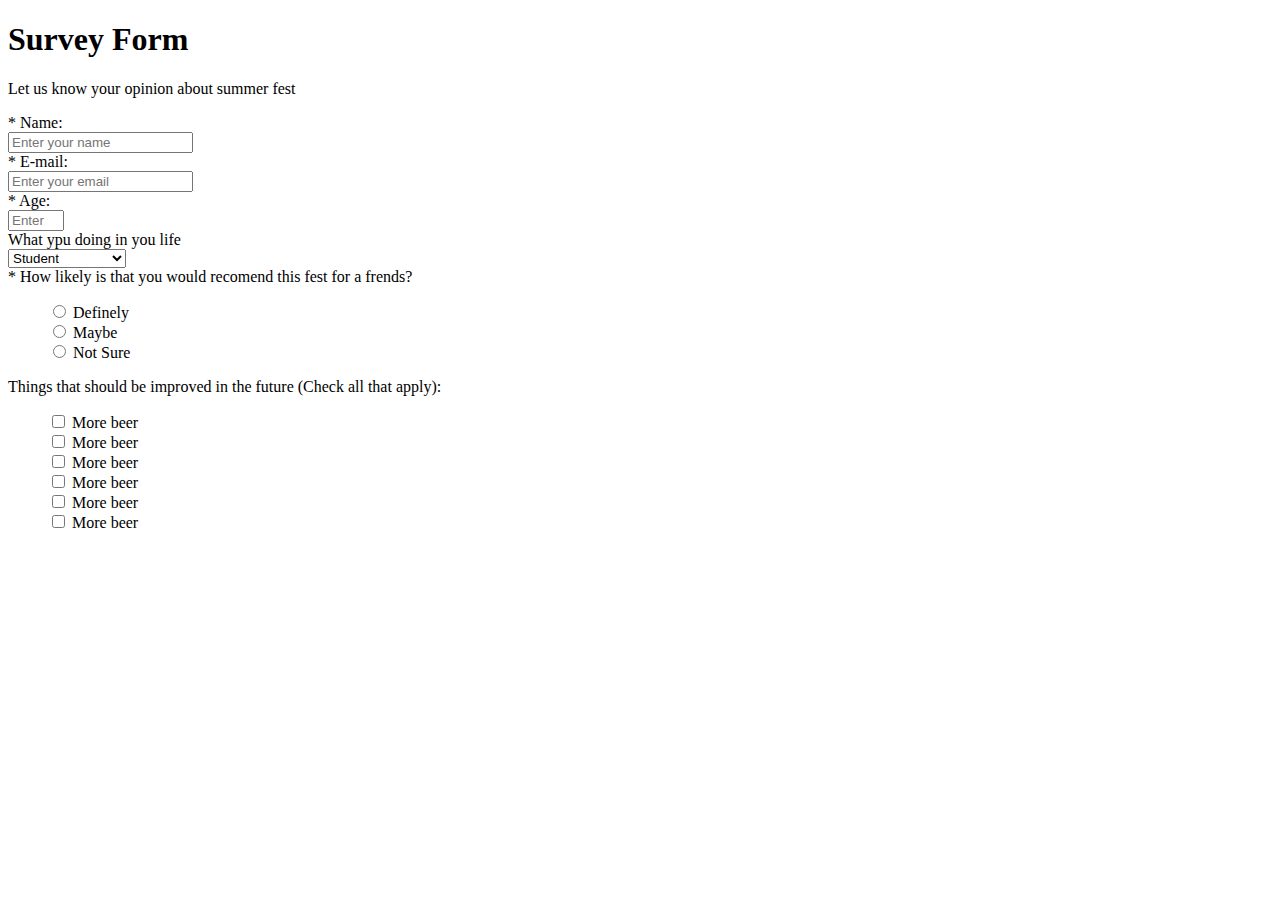
==== fcc-survey-form-1/index.html @ f01be1e7 "Initial commit" ====
<!DOCTYPE HTML>
<html>
	<head>		
        <meta charset="utf-8"/>
        <title>Survey form</title>
		<link rel="stylesheet" type="text/css" href="style.css"/>
	</head>
	<body>
    <h1 id="title">Survey Form</h1>
    <div class="form-out">
    <p id="decription">Let us know your opinion about summer fest</p>
    <form action="#" id="Survey-form">
    <div class="rowF">
        <div class="label" id="name-label" for="name">* Name:</div>
        <div class="rightF">
            <input id="name" name="name" class="inputF" type="text" placeholder="Enter your name" required>
        </div>
    </div>
    <div class="rowF">
            <div class="label" id="email-label" for="email">* E-mail:</div>
            <div class="rightF">
                <input id="email" name="email" class="inputF" type="email" placeholder="Enter your email" required>
            </div>
    </div>
    <div class="rowF">
                <div class="label" id="number-label" for="number">* Age:</div>
                <div class="rightF">
                    <input id="number" name="number" class="inputF" type="number" min="5" max="99" placeholder="Enter your age" required>
                </div>
    </div>
    <div class="rowF">
        <div class="label" for="currentRol">What ypu doing in you life</div>
        <div class="rightF">
                <select name id="dropdown" name="currentRol" class="dropdown">
                        <option value="Student">Student</option>
                        <option value="Full">Full time job</option>
                        <option value="Learner">Learner full time</option>
                        <option value="Other">Other</option>
                    </select>
        </div>
    </div>
    <div class="rowF">
        <div class="label" for="userRating">* How likely is that you would recomend this fest for a frends?</div>
        <div class="rightF">
            <ul style="list-style: none">
                <li class="radio">
                    <label id="radioB">
                        <input name="radioB" type="radio" value="1">
                        Definely
                    </label>
                </li>
                <li class="radio">
                        <label id="radioB">
                            <input name="radioB" type="radio" value="2">
                            Maybe
                        </label>
                    </li>
                <li class="radio">
                            <label id="radioB">
                                <input name="radioB" type="radio" value="3">
                                Not Sure
                            </label>
                        </li>    
            </ul> 
        </div>
    </div>
    <div class="rowF">
        <div class="label">Things that should be improved in the future (Check all that apply):</div>
    <div class="rightF">
        <ul style="list-style: none">
            <li class="checkbox">
                <label id="checkboBox">
                <input type="checkbox" name="checkB" id="checkboBox" value="1">
                More beer
            </label>
            </li>
            <li class="checkbox">
                    <label id="checkboBox">
                    <input type="checkbox" name="checkB" id="checkboBox" value="2">
                    More beer
                </label>
            </li>
            <li class="checkbox">
                    <label id="checkboBox">
                    <input type="checkbox" name="checkB" id="checkboBox" value="3">
                    More beer
                </label>
            </li>
            <li class="checkbox">
                    <label id="checkboBox">
                    <input type="checkbox" name="checkB" id="checkboBox" value="4">
                    More beer
                </label>
            </li>
            <li class="checkbox">
                    <label id="checkboBox">
                    <input type="checkbox" name="checkB" id="checkboBox" value="5">
                    More beer
                </label>
            </li>
            <li class="checkbox">
                    <label id="checkboBox">
                    <input type="checkbox" name="checkB" id="checkboBox" value="6">
                    More beer
                </label>
            </li>
        </ul>
    </div>
    </div>
    </form>
    </div>
	</body>
<html>
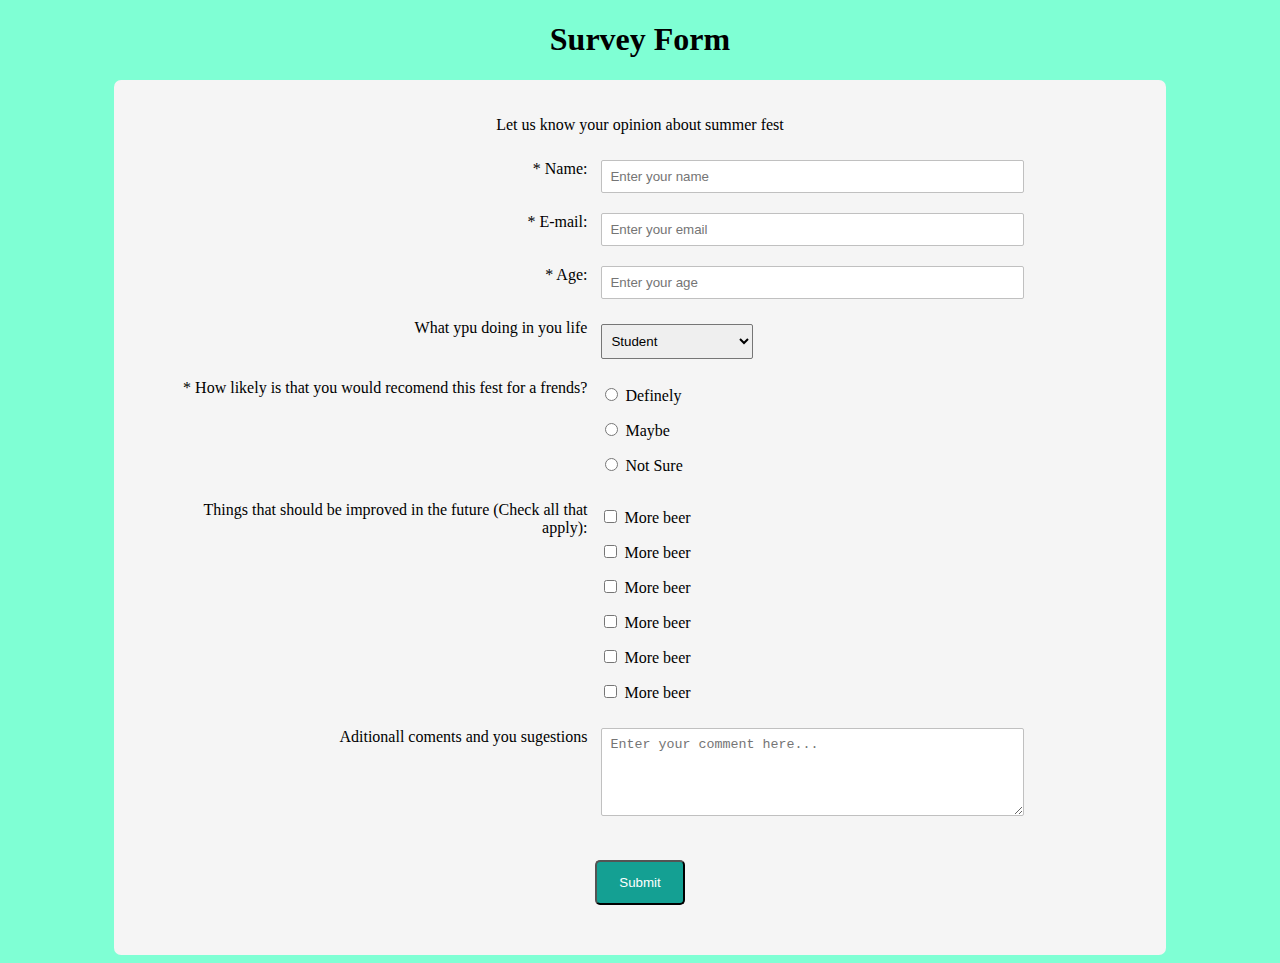
==== commit bd9a093b: "day" ====
--- a/fcc-survey-form-1/index.html
+++ b/fcc-survey-form-1/index.html
@@ -3,7 +3,7 @@
 	<head>		
         <meta charset="utf-8"/>
         <title>Survey form</title>
-		<link rel="stylesheet" type="text/css" href="style.css"/>
+		<link rel="stylesheet" type="text/css" href="style/style.css"/>
 	</head>
 	<body>
     <h1 id="title">Survey Form</h1>
@@ -107,6 +107,13 @@
         </ul>
     </div>
     </div>
+    <div class="rowF">
+        <div class="label" for="comments">Aditionall coments and you sugestions</div>
+    <div class="rightF">
+        <textarea id="comments" class="inputF" style="height:70px;resize:vertical;" name="comment" placeholder="Enter your comment here..."></textarea>
+    </div>
+    </div>
+    <button id="submit" type="submit">Submit</button>
     </form>
     </div>
 	</body>
--- a/fcc-survey-form-1/style/style.css
+++ b/fcc-survey-form-1/style/style.css
@@ -0,0 +1,52 @@
+body {
+    background-color: aquamarine;
+    text-align: center;
+}
+div.form-out {
+    background-color: whitesmoke;
+    width: 80%;
+    padding: 20px;
+    border-radius: 7px;
+    margin: auto;
+}
+div.label {
+    display: inline-block;
+    width: 40%;
+    text-align: right;
+    vertical-align: top;
+    margin-top: 10px;
+}
+div.rightF {
+    display: inline-block;
+    width: 50%;
+    text-align: left;
+
+}
+.inputF {
+    padding: 8px;
+    margin: 10px;
+    border-radius: 2px;
+    border: 1px solid #c0c0c0;
+    width: 80%;
+}
+.dropdown {
+    height: 35px;
+    width: 30%;
+    padding: 5px;
+    margin: 10px;
+    margin-top: 15px;
+    border-radius: 2px;
+}
+#submit {
+    margin: 30px;
+    background-color: #14a093;
+    color: white;
+    width: 90px;
+    height: 45px;
+    border-radius: 5px;
+}
+.checkbox, .radio {
+    position: relative;
+    left: -46px;
+    margin: 15px;
+} 